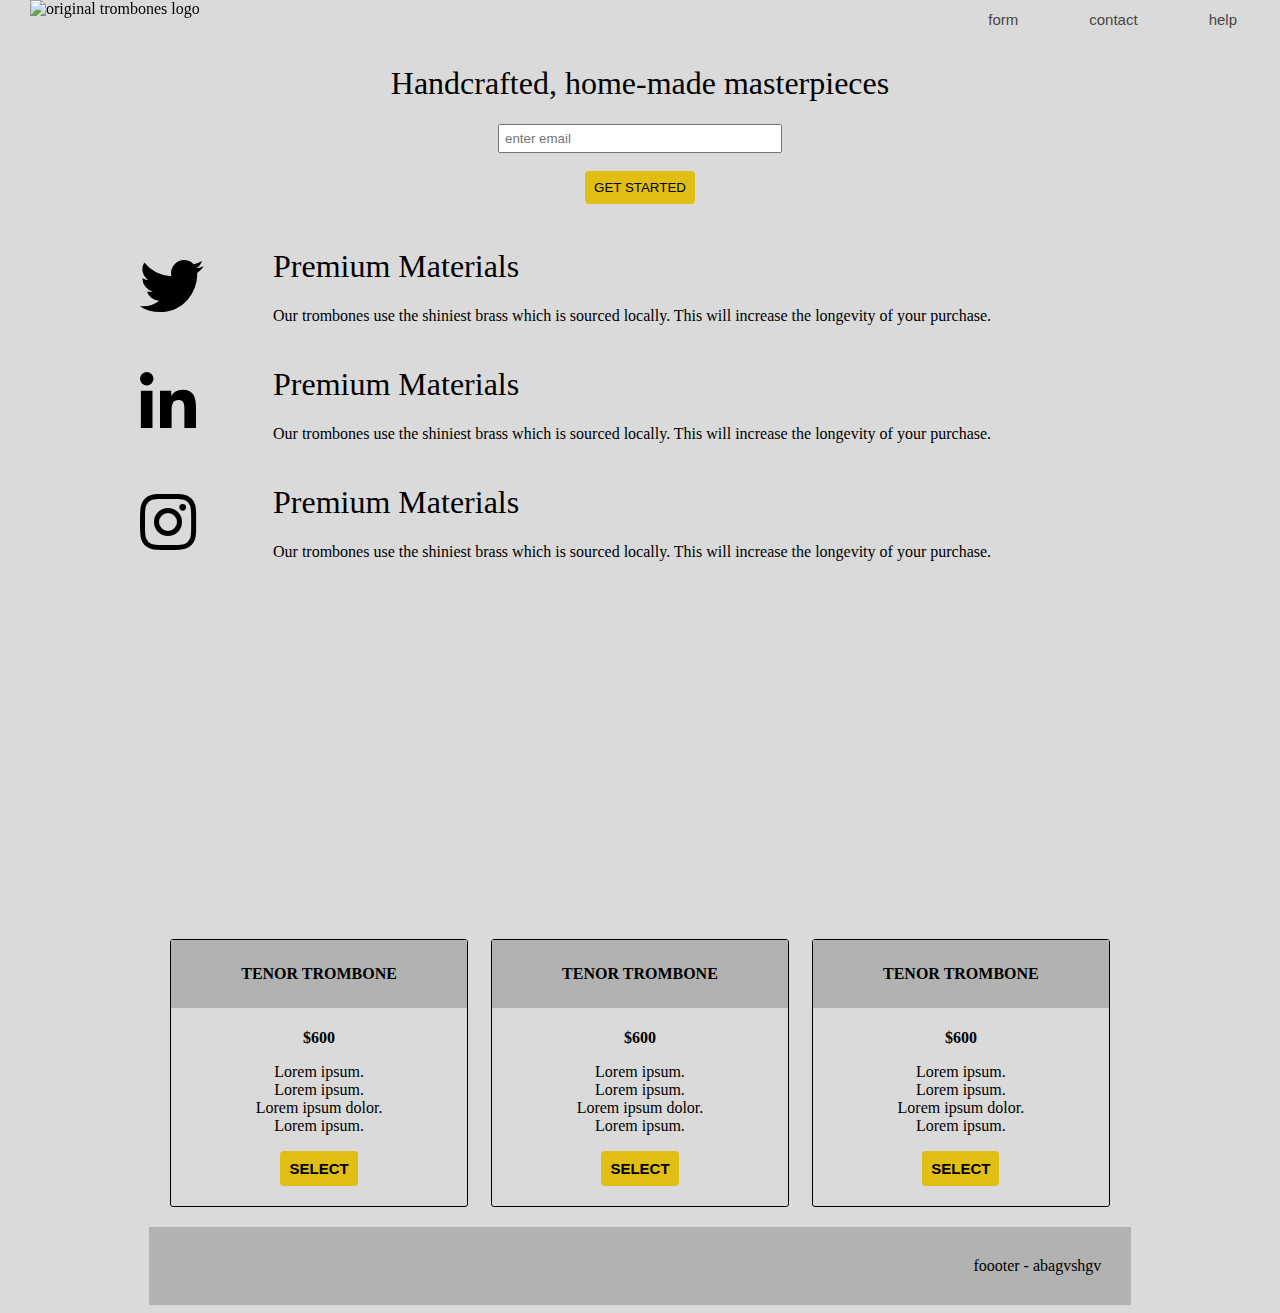
==== productlandingpage/index.html @ 15de2a4a "portfolio and product" ====
<!DOCTYPE html>
<html>

<head>
    <link
    href="https://fonts.googleapis.com/css?family=Anton%7CBaskervville%7CRaleway&display=swap"
    rel="stylesheet"
  />
  <link
    rel="stylesheet"
    href="https://use.fontawesome.com/releases/v5.8.2/css/all.css"
  />
    <link rel="stylesheet" href="path/to/font-awesome/css/font-awesome.min.css">
    <link rel="stylesheet" href="styles.css">
</head>

<body>
    <header id="header">
        <div>
            <img id="header-img" src="https://cdn.freecodecamp.org/testable-projects-fcc/images/product-landing-page-logo.png" alt="original trombones logo">
        </div>
        <nav id="nav-bar">
            <button id="form1" name="form">
                <a class="nav-link" href="#form">form</a>
            </button>
            <button name="contact">
                <a class="nav-link" href="#footer">contact</a>
            </button>
            <button name="help">
                <a class="nav-link" href="#form">help</a>
            </button>
        </nav>
    </header>
    <br>
    <br>
    <div class="content">
        <h1>Handcrafted, home-made masterpieces</h1>
        <form action="https://www.freecodecamp.com/email-submit" id="form" method="post">
            <input name="email" type="email" id="email" placeholder="enter email" required><br><br>
            <input id="submit" class="btnsub" type="submit" value="GET STARTED">
        </form>
    </div>
    <div class="tab1">
        <table>
            <tr>
                <td style="width: 25%; text-align: center;">
                    <i class="fab fa-twitter bigger"></i>
                </td>
                <td>
                    <h1>Premium Materials</h1>
                    <p>Our trombones use the shiniest brass which is sourced locally. This will increase the longevity of your purchase.</p>
                </td>
            </tr>
            <tr>
                <td style="width: 25%; text-align: center;">
                    <i class="fab fa-linkedin-in bigger"></i>
                </td>
                <td>
                    <h1>Premium Materials</h1>
                    <p>Our trombones use the shiniest brass which is sourced locally. This will increase the longevity of your purchase.</p>
                </td>
            </tr>
            <tr>
                <td style="width: 25%; text-align: center;">
                    <i class="fab fa-instagram bigger"></i>
                </td>
                <td>
                    <h1>Premium Materials</h1>
                    <p>Our trombones use the shiniest brass which is sourced locally. This will increase the longevity of your purchase.</p>
                </td>
            </tr>
        </table>
    </div>
    <section class="vdo">
        <iframe id="video" width="560" height="315" src="https://www.youtube.com/embed/y8Yv4pnO7qc" title="YouTube video player" frameborder="0" allow="accelerometer; autoplay; clipboard-write; encrypted-media; gyroscope; picture-in-picture; web-share" allowfullscreen></iframe>
    </section>
    <section class="grids">
        <div class="grd">
            <h4>TENOR TROMBONE</h4>
            <strong>$600</strong>
            <p>Lorem ipsum.<br>
                Lorem ipsum.<br>
                Lorem ipsum dolor.<br>
                Lorem ipsum.</p>
                <button id="submit" type="submit"><strong>SELECT</strong></button>
        </div>
        <div class="grd">
            <h4>TENOR TROMBONE</h4>
            <strong>$600</strong>
            <p>Lorem ipsum.<br>
                Lorem ipsum.<br>
                Lorem ipsum dolor.<br>
                Lorem ipsum.</p>
                <button id="submit" type="submit"><strong>SELECT</strong></button>
        </div>
        <div class="grd">
            <h4>TENOR TROMBONE</h4>
            <strong>$600</strong>
            <p>Lorem ipsum.<br>
                Lorem ipsum.<br>
                Lorem ipsum dolor.<br>
                Lorem ipsum.</p>
                <button id="submit" type="submit"><strong>SELECT</strong></button>
        </div>
    </section>
    
</body>
<footer id="footer">foooter - abagvshgv</footer>

</html>
---- productlandingpage/styles.css ----
@media(max-width:700px)
{
  #nav-bar
  {
    display :flex;
  }
}
h1{
    font-weight: initial;
}
#nav-bar {
  position: fixed;
  /* align-items: self-end; */
  width: 100%;
  text-align: right;
  padding: 10px;
  top: 0;
  /* left:45%; */
  /* border: 1px solid black; */
  background-color: var(--background-col1);
  /* background-color: #92869c; */
}
#header-img
{
    position: fixed;
    top:0;
    left:30px;
    width: 290px;
    z-index: 3;
}
:root
{
    --background-col1:rgb(218, 218, 218);
    --background-col2:rgb(178, 178, 178);
    --background-text:rgb(70, 69, 69);
    --button-yellow:rgb(224, 190, 20);
}
a{
    text-decoration: none;
    color:var(--background-text);
}
button
{
    border: none;
    background-color: var(--background-col1);
    margin-right:55px;
    font-size: 15px;
}
body{
    background-color: var(--background-col1);
}
input{
    width: 270px;
    padding: 5px;
}
.btnsub
{
    width: inherit;
    font-style: bold;
    border: none;
}
#submit
{
    background-color: var(--button-yellow);
    padding: 9px;
    border-radius: 4px;
    margin: 0;
}
#submit:hover
{
    background-color: orange;
    
}
.content
{
    text-align: center;
}
.vdo
{
    text-align: center;
}
i{
    height: 20px;
    width: 20px;
}
.tab1
{
    margin: 10px;
    padding: 10px;
}
.bigger{
    font-size: 64px;
 }
 #footer
 {
    background-color: var(--background-col2);
    width: 73%;
    padding: 30px;
    text-align: right;
    margin-left: auto;
    margin-right: auto;

 }
 .grd
 {
    border: 1px solid black;
    width: 30%;
    border-radius: 3px;
    text-align: center;
    padding-bottom: 20px;
 }
 .grids
 {
    display: flex;
    justify-content: space-evenly;
    width: 78%;
    margin: 20px auto 20px auto;
 }
 h4{
    background-color: var(--background-col2);
    padding: 25px;
    margin-top: 0;
 }
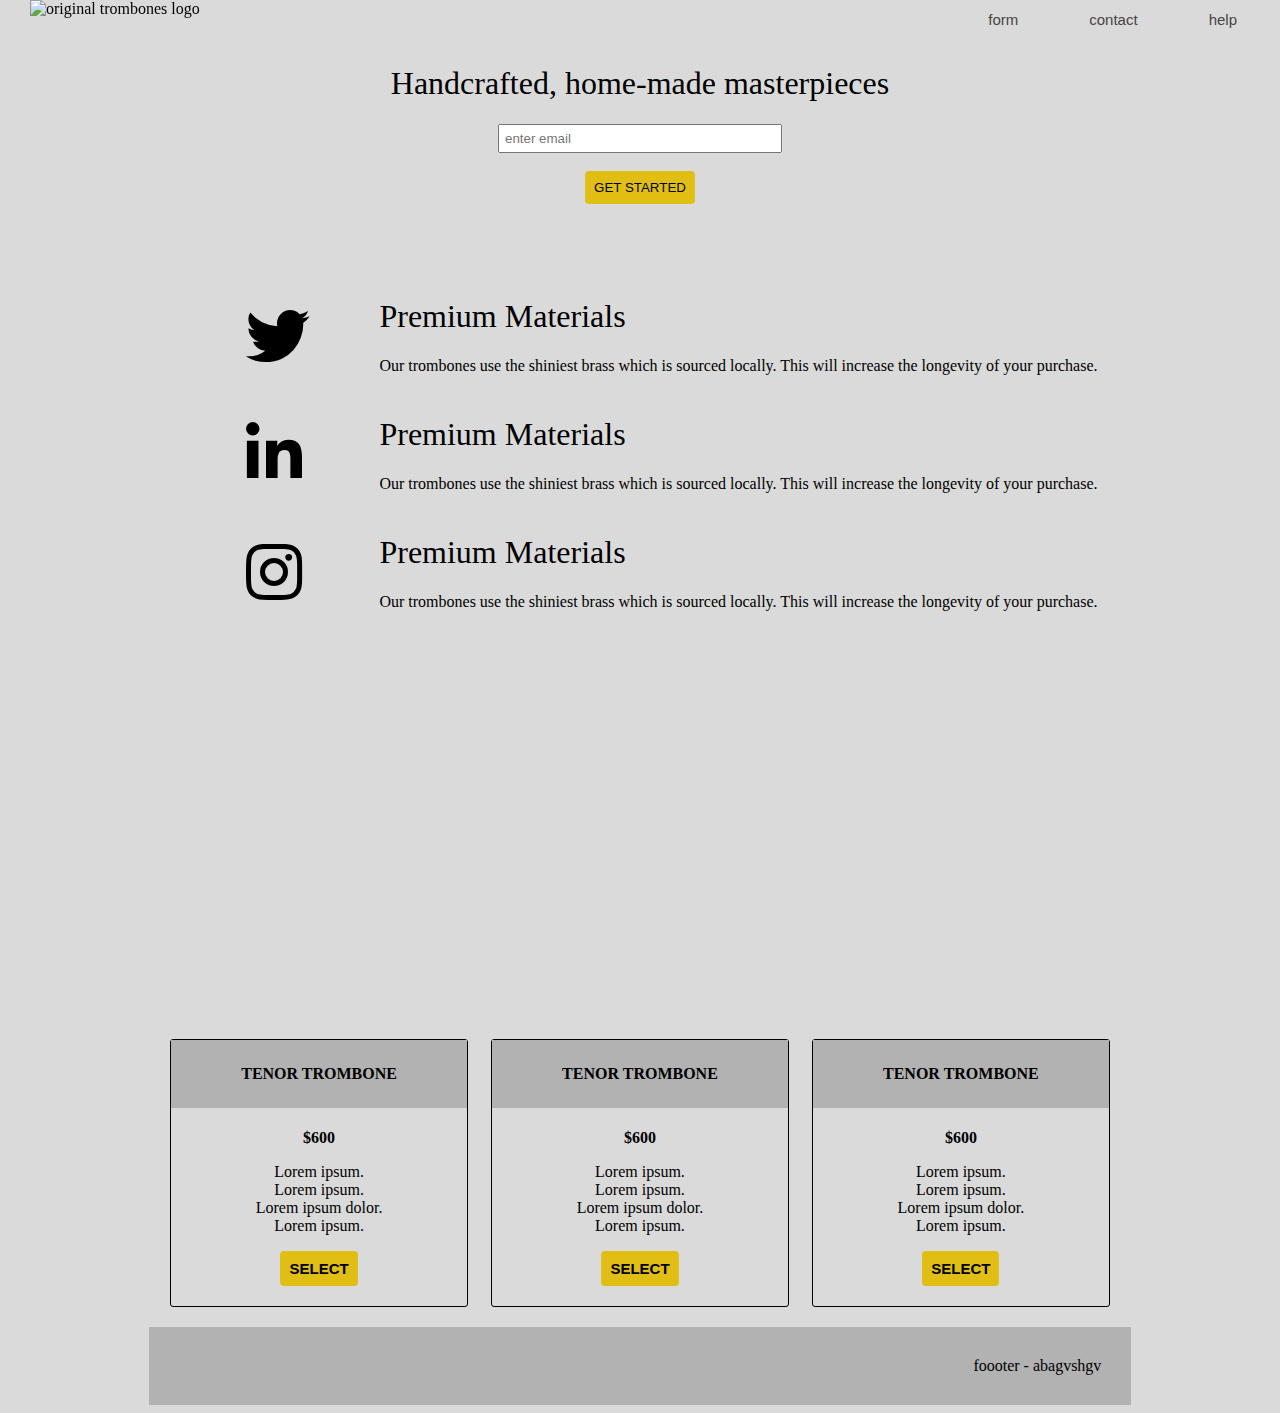
==== commit 6609bd0d: "alignment changes" ====
--- a/productlandingpage/index.html
+++ b/productlandingpage/index.html
@@ -56,6 +56,7 @@
                     <i class="fab fa-linkedin-in bigger"></i>
                 </td>
                 <td>
+                    
                     <h1>Premium Materials</h1>
                     <p>Our trombones use the shiniest brass which is sourced locally. This will increase the longevity of your purchase.</p>
                 </td>
--- a/productlandingpage/styles.css
+++ b/productlandingpage/styles.css
@@ -85,8 +85,10 @@
 }
 .tab1
 {
-    margin: 10px;
-    padding: 10px;
+    /* margin: 10px; */
+    /* padding: 10px; */
+    margin: 70px auto;
+    width: 80%;
 }
 .bigger{
     font-size: 64px;
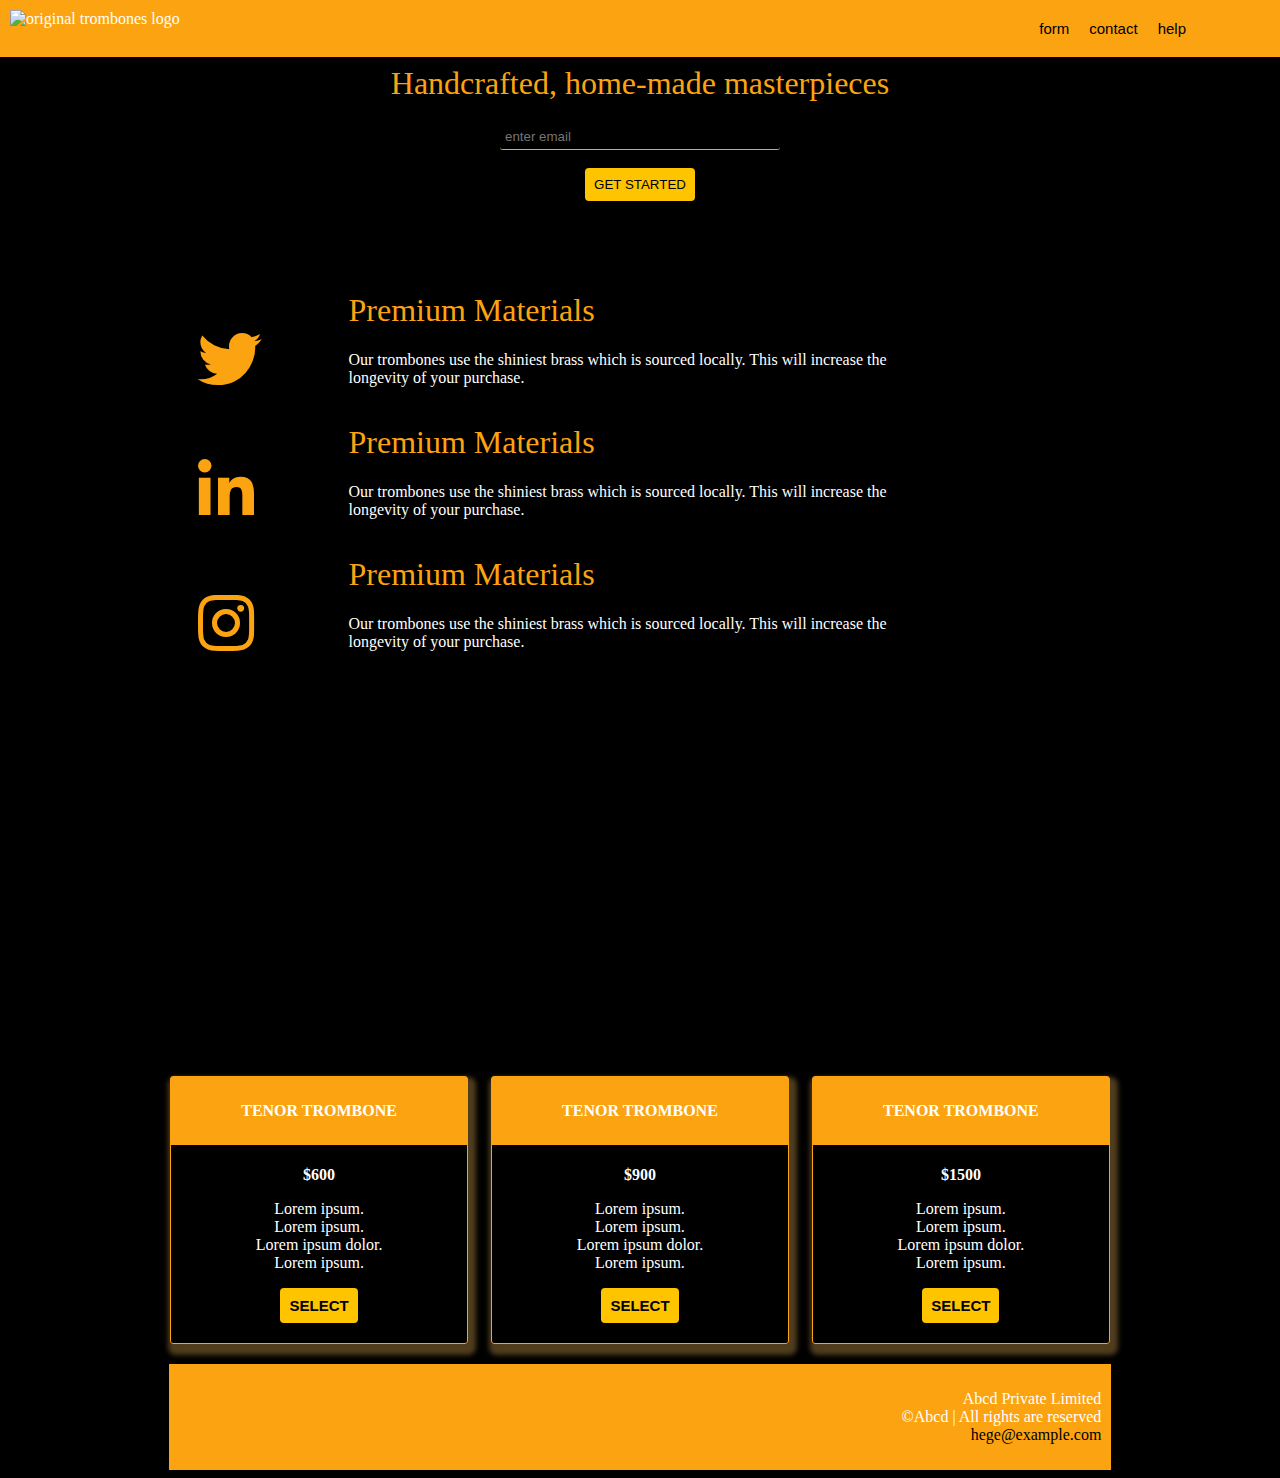
==== commit c48bc5e5: "style changed" ====
--- a/productlandingpage/index.html
+++ b/productlandingpage/index.html
@@ -2,33 +2,30 @@
 <html>
 
 <head>
-    <link
-    href="https://fonts.googleapis.com/css?family=Anton%7CBaskervville%7CRaleway&display=swap"
-    rel="stylesheet"
-  />
-  <link
-    rel="stylesheet"
-    href="https://use.fontawesome.com/releases/v5.8.2/css/all.css"
-  />
+    <link href="https://fonts.googleapis.com/css?family=Anton%7CBaskervville%7CRaleway&display=swap" rel="stylesheet" />
+    <link rel="stylesheet" href="https://use.fontawesome.com/releases/v5.8.2/css/all.css" />
     <link rel="stylesheet" href="path/to/font-awesome/css/font-awesome.min.css">
     <link rel="stylesheet" href="styles.css">
 </head>
 
 <body>
     <header id="header">
-        <div>
-            <img id="header-img" src="https://cdn.freecodecamp.org/testable-projects-fcc/images/product-landing-page-logo.png" alt="original trombones logo">
-        </div>
         <nav id="nav-bar">
-            <button id="form1" name="form">
-                <a class="nav-link" href="#form">form</a>
-            </button>
-            <button name="contact">
-                <a class="nav-link" href="#footer">contact</a>
-            </button>
-            <button name="help">
-                <a class="nav-link" href="#form">help</a>
-            </button>
+            <img id="header-img"
+                src="https://cdn.freecodecamp.org/testable-projects-fcc/images/product-landing-page-logo.png"
+                alt="original trombones logo">
+            <div>
+                <button id="form1" name="form">
+                    <a class="nav-link" href="#form">form</a>
+                </button>
+                <button name="contact">
+                    <a class="nav-link" href="#footer">contact</a>
+                </button>
+                <button name="help">
+                    <a class="nav-link" href="#form">help</a>
+                </button>
+            </div>
+
         </nav>
     </header>
     <br>
@@ -41,39 +38,48 @@
         </form>
     </div>
     <div class="tab1">
-        <table>
-            <tr>
-                <td style="width: 25%; text-align: center;">
+        <div id="dcards">
+            <div id="dcard">
+                <div id="dcarddiv">
                     <i class="fab fa-twitter bigger"></i>
-                </td>
-                <td>
+                </div>
+                <div>
                     <h1>Premium Materials</h1>
-                    <p>Our trombones use the shiniest brass which is sourced locally. This will increase the longevity of your purchase.</p>
-                </td>
-            </tr>
-            <tr>
-                <td style="width: 25%; text-align: center;">
+                    <p>Our trombones use the shiniest brass which is sourced locally. This will increase the longevity
+                        of your purchase.</p>
+                </div>
+            </div>
+        </div>
+        <div id="dcards">
+            <div id="dcard">
+                <div id="dcarddiv">
                     <i class="fab fa-linkedin-in bigger"></i>
-                </td>
-                <td>
-                    
+                </div>
+                <div>
                     <h1>Premium Materials</h1>
-                    <p>Our trombones use the shiniest brass which is sourced locally. This will increase the longevity of your purchase.</p>
-                </td>
-            </tr>
-            <tr>
-                <td style="width: 25%; text-align: center;">
+                    <p>Our trombones use the shiniest brass which is sourced locally. This will increase the longevity
+                        of your purchase.</p>
+                </div>
+            </div>
+        </div>
+        <div id="dcards">
+            <div id="dcard">
+                <div id="dcarddiv">
                     <i class="fab fa-instagram bigger"></i>
-                </td>
-                <td>
+                </div>
+                <div>
                     <h1>Premium Materials</h1>
-                    <p>Our trombones use the shiniest brass which is sourced locally. This will increase the longevity of your purchase.</p>
-                </td>
-            </tr>
-        </table>
+                    <p>Our trombones use the shiniest brass which is sourced locally. This will increase the longevity
+                        of your purchase.</p>
+                </div>
+            </div>
+        </div>
     </div>
     <section class="vdo">
-        <iframe id="video" width="560" height="315" src="https://www.youtube.com/embed/y8Yv4pnO7qc" title="YouTube video player" frameborder="0" allow="accelerometer; autoplay; clipboard-write; encrypted-media; gyroscope; picture-in-picture; web-share" allowfullscreen></iframe>
+        <iframe id="video" width="560" height="315" src="https://www.youtube.com/embed/y8Yv4pnO7qc"
+            title="YouTube video player" frameborder="0"
+            allow="accelerometer; autoplay; clipboard-write; encrypted-media; gyroscope; picture-in-picture; web-share"
+            allowfullscreen></iframe>
     </section>
     <section class="grids">
         <div class="grd">
@@ -83,29 +89,34 @@
                 Lorem ipsum.<br>
                 Lorem ipsum dolor.<br>
                 Lorem ipsum.</p>
-                <button id="submit" type="submit"><strong>SELECT</strong></button>
+            <button id="submit" type="submit"><strong>SELECT</strong></button>
         </div>
         <div class="grd">
             <h4>TENOR TROMBONE</h4>
-            <strong>$600</strong>
+            <strong>$900</strong>
             <p>Lorem ipsum.<br>
                 Lorem ipsum.<br>
                 Lorem ipsum dolor.<br>
                 Lorem ipsum.</p>
-                <button id="submit" type="submit"><strong>SELECT</strong></button>
+            <button id="submit" type="submit"><strong>SELECT</strong></button>
         </div>
         <div class="grd">
             <h4>TENOR TROMBONE</h4>
-            <strong>$600</strong>
+            <strong>$1500</strong>
             <p>Lorem ipsum.<br>
                 Lorem ipsum.<br>
                 Lorem ipsum dolor.<br>
                 Lorem ipsum.</p>
-                <button id="submit" type="submit"><strong>SELECT</strong></button>
+            <button id="submit" type="submit"><strong>SELECT</strong></button>
         </div>
     </section>
-    
+
 </body>
-<footer id="footer">foooter - abagvshgv</footer>
+<footer id="footer">
+    <p>Abcd Private Limited <br>
+        &copy;Abcd | All rights are reserved<br>
+        <a href="mailto:hege@example.com">hege@example.com</a>
+    </p>
+</footer>
 
 </html>--- a/productlandingpage/styles.css
+++ b/productlandingpage/styles.css
@@ -4,54 +4,86 @@
   {
     display :flex;
   }
+  body{
+    min-width: 700px;
+    overflow: scroll;
+  }
 }
+
 h1{
     font-weight: initial;
+    color: #fca311;
 }
 #nav-bar {
   position: fixed;
   /* align-items: self-end; */
+  display: flex;
   width: 100%;
-  text-align: right;
+  /* text-align: right; */
+  /* align-items: center; */
   padding: 10px;
   top: 0;
-  /* left:45%; */
+  left:0;
   /* border: 1px solid black; */
-  background-color: var(--background-col1);
-  /* background-color: #92869c; */
+  /* background-color: var(--background-col1); */
+  background-color: #fca311;
 }
 #header-img
 {
-    position: fixed;
-    top:0;
-    left:30px;
+    /* position: fixed;
+    top:0; */
+    /* left:30px; */
+    /* left:0; */
     width: 290px;
     z-index: 3;
 }
 :root
 {
-    --background-col1:rgb(218, 218, 218);
-    --background-col2:rgb(178, 178, 178);
+    /* --background-col1:rgb(218, 218, 218); */
+    --background-col1:#fbd5ac;
+    --background-col2:#fca311;
     --background-text:rgb(70, 69, 69);
     --button-yellow:rgb(224, 190, 20);
 }
 a{
     text-decoration: none;
-    color:var(--background-text);
+    color: #000000;
+}
+nav>div>button
+{
+    /* display: inline-block; */
+    background-color: inherit;
+    padding: 10px;
+}
+nav>div
+{
+    display: flex;
+    align-items: center;
+    justify-content: right;
+    width: 70%;
 }
 button
 {
     border: none;
-    background-color: var(--background-col1);
-    margin-right:55px;
+    /* background-color: var(--background-col1); */
+    /* margin-right:0px; */
     font-size: 15px;
+    
 }
 body{
     background-color: var(--background-col1);
+    background-color: #000000;
+    color: white;
 }
 input{
     width: 270px;
     padding: 5px;
+    outline: none;
+    background-color: inherit;
+    border: none;
+    color: #e5e5e5;
+    border-bottom: 1px solid #fca311;
+    border-radius: 3px;
 }
 .btnsub
 {
@@ -61,15 +93,29 @@
 }
 #submit
 {
-    background-color: var(--button-yellow);
+    /* background-color: var(--button-yellow); */
+    background-color: #ffc400;
     padding: 9px;
+    color: #000000;
     border-radius: 4px;
     margin: 0;
 }
 #submit:hover
 {
     background-color: orange;
-    
+    color: #fff;
+    transition: 1s;
+}
+#dcards
+{
+    display: flex;
+}
+#dcard
+{
+    display: flex;
+}
+#dcarddiv{
+    width: 25%; text-align: center; display: flex; align-items: center;
 }
 .content
 {
@@ -82,13 +128,14 @@
 i{
     height: 20px;
     width: 20px;
+    color: #fca311;
 }
 .tab1
 {
     /* margin: 10px; */
     /* padding: 10px; */
     margin: 70px auto;
-    width: 80%;
+    width: 70%;
 }
 .bigger{
     font-size: 64px;
@@ -97,19 +144,19 @@
  {
     background-color: var(--background-col2);
     width: 73%;
-    padding: 30px;
+    padding: 10px;
     text-align: right;
     margin-left: auto;
     margin-right: auto;
-
  }
  .grd
  {
-    border: 1px solid black;
+    border: 1px solid #fca311;
     width: 30%;
     border-radius: 3px;
     text-align: center;
     padding-bottom: 20px;
+    box-shadow: 3px 6px 5px 5px #503d1e;
  }
  .grids
  {
@@ -122,4 +169,8 @@
     background-color: var(--background-col2);
     padding: 25px;
     margin-top: 0;
+ }
+ h4:hover
+ {
+    color: black;
  }